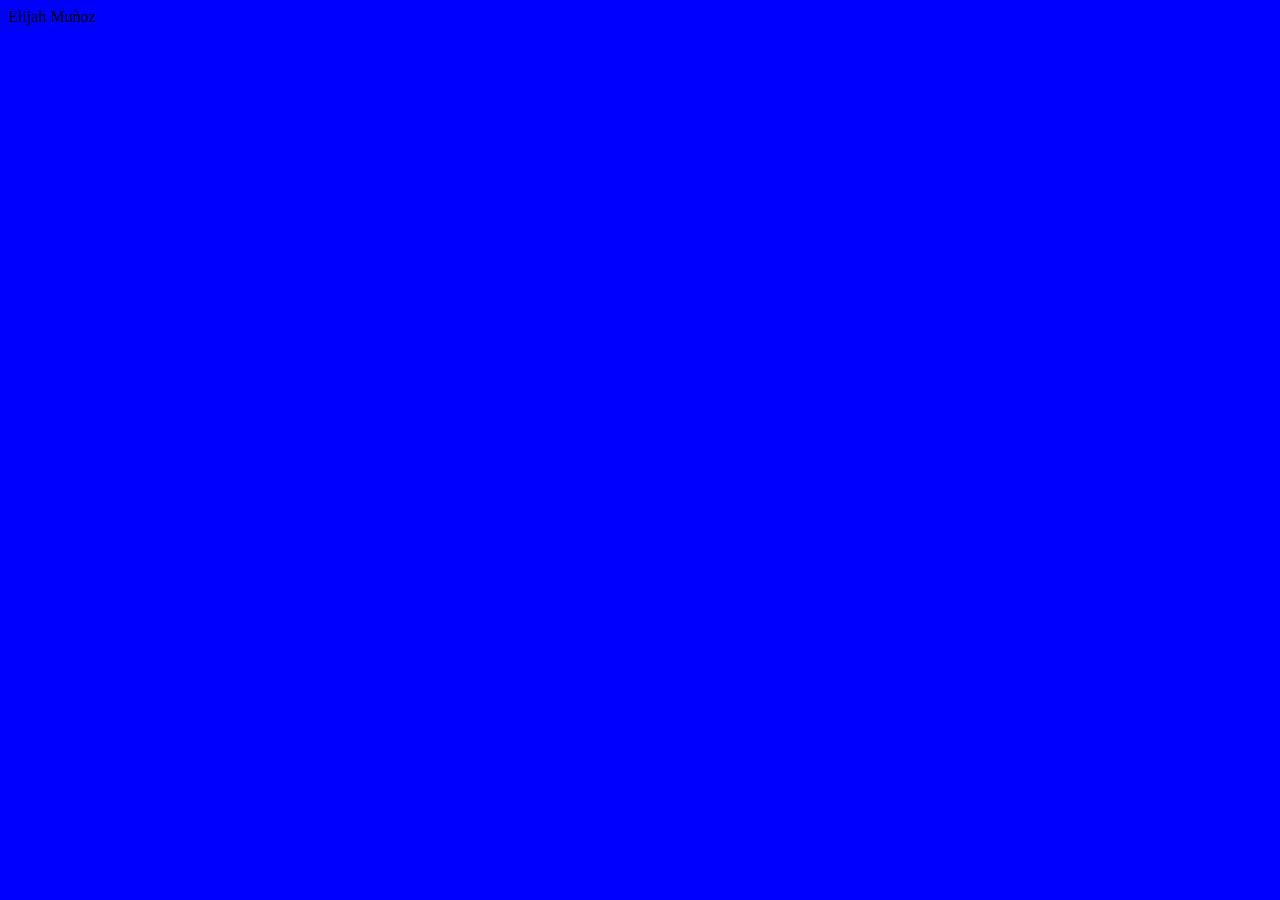
==== week-3/portfolio/index.html @ f7ac16ae "Created asset portfolio directory and index and style files" ====
<!doctype html>
<html lang="en">
  <head>
    <meta charset="UTF-8" />
    <meta name="viewport" content="width=device-width, initial-scale=1.0" />
    <link rel="stylesheet" href="./style.css" />
    <title>Document</title>
  </head>
  <body>
    <header>Elijah Muñoz</header>
  </body>
</html>
---- week-3/portfolio/style.css ----
*{
    background-color: blue; 
}
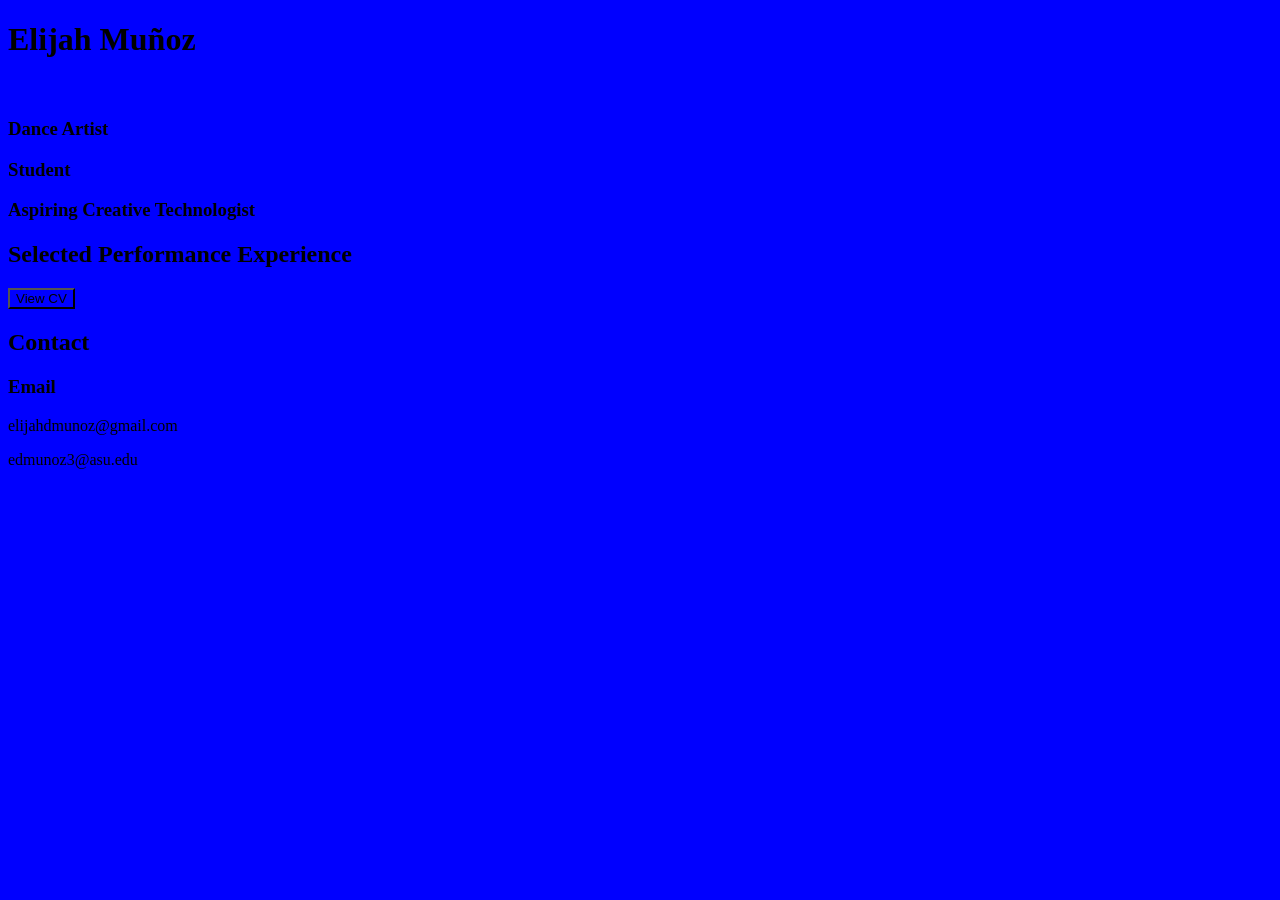
==== commit 3c1437f0: "Created basic HTML skeleton" ====
--- a/week-3/portfolio/index.html
+++ b/week-3/portfolio/index.html
@@ -3,10 +3,61 @@
   <head>
     <meta charset="UTF-8" />
     <meta name="viewport" content="width=device-width, initial-scale=1.0" />
+    <link rel="preconnect" href="https://fonts.googleapis.com" />
+    <link rel="preconnect" href="https://fonts.gstatic.com" crossorigin />
+    <link
+      href="https://fonts.googleapis.com/css2?family=Anek+Latin:wght@100..800&family=Martian+Mono:wght@100..800&display=swap"
+      rel="stylesheet"
+    />
     <link rel="stylesheet" href="./style.css" />
-    <title>Document</title>
+    <title>Elijah Muñoz</title>
   </head>
   <body>
-    <header>Elijah Muñoz</header>
+    <header>
+      <h1>Elijah Muñoz</h1>
+      <div class="social">
+        <div>
+          <img
+            src="./assets/black-white-linkedin-logo-vector_svgstack_com_4091792724215.svg"
+            alt=""
+          />
+          <img
+            src="./assets/black-white-youtube-logo-vector_svgstack_com_4131792724724.svg"
+            alt=""
+          />
+        </div>
+      </div>
+    </header>
+    <div class="headline">
+      <h2></h2>
+      <div class="cards">
+        <div>
+          <h3>Dance Artist</h3>
+        </div>
+        <div>
+          <h3>Student</h3>
+        </div>
+        <div>
+          <h3>Aspiring Creative Technologist</h3>
+        </div>
+      </div>
+    </div>
+
+    <div class="performance">
+      <h2>Selected Performance Experience</h2>
+    </div>
+
+    <div class="cv">
+      <a href="">
+        <button>View CV</button>
+      </a>
+    </div>
+
+    <footer>
+      <h2>Contact</h2>
+      <h3>Email</h3>
+      <p class="email">elijahdmunoz@gmail.com</p>
+      <p class="email">edmunoz3@asu.edu</p>
+    </footer>
   </body>
 </html>
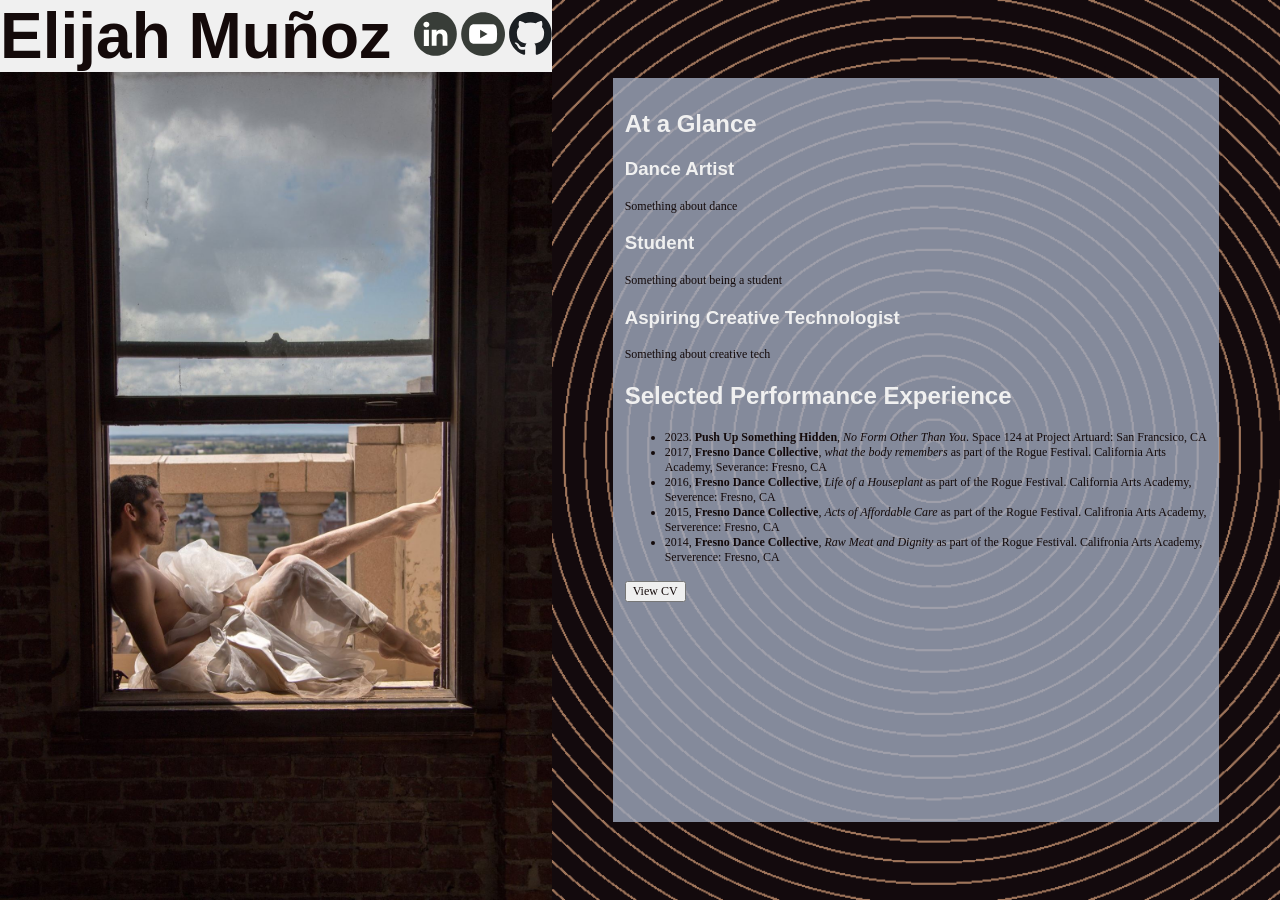
==== commit ebadac16: "Added styling to index and updated basic skeleton content" ====
--- a/week-3/portfolio/index.html
+++ b/week-3/portfolio/index.html
@@ -13,51 +13,109 @@
     <title>Elijah Muñoz</title>
   </head>
   <body>
-    <header>
-      <h1>Elijah Muñoz</h1>
-      <div class="social">
-        <div>
-          <img
-            src="./assets/black-white-linkedin-logo-vector_svgstack_com_4091792724215.svg"
-            alt=""
-          />
-          <img
-            src="./assets/black-white-youtube-logo-vector_svgstack_com_4131792724724.svg"
-            alt=""
-          />
+    <div id="main-container">
+      <aside class="container" id="left-container">
+        <div id="header-bar">
+          <div id="name">
+            <h1>Elijah Muñoz</h1>
+          </div>
+          <!--Open file in new tab reference: https://www.freecodecamp.org/news/how-to-use-html-to-open-link-in-new-tab/-->
+          <div class="icons">
+            <a
+              href="https://www.linkedin.com/in/elijahmunoz/"
+              target="_blank"
+              rel="noopener noreferrer"
+            >
+              <img
+                src="./assets/black-white-linkedin-logo-vector_svgstack_com_4091792724215.svg"
+                alt=""
+              />
+            </a>
+            <a
+              href="https://www.youtube.com/@ElijahMunoz/featured"
+              target="_blank"
+              rel="noopener noreferrer"
+            >
+              <img
+                src="./assets/black-white-youtube-logo-vector_svgstack_com_4131792724724.svg"
+                alt=""
+              />
+            </a>
+            <a
+              href="https://github.com/eldamu"
+              target="_blank"
+              rel="noopener noreferrer"
+            >
+              <img
+                src="./assets/github-logo_svgstack_com_50361793076420.svg"
+                alt=""
+              />
+            </a>
+          </div>
         </div>
-      </div>
-    </header>
-    <div class="headline">
-      <h2></h2>
-      <div class="cards">
-        <div>
-          <h3>Dance Artist</h3>
+        <img src="./assets/MUNOZ-dance-photo.jpeg" alt="" />
+      </aside>
+      <main class="container" id="right-container">
+        <div id="right-main-container">
+          <h2>At a Glance</h2>
+          <div class="cards">
+            <div id="dance">
+              <h3>Dance Artist</h3>
+              <p>Something about dance</p>
+            </div>
+            <div id="student">
+              <h3>Student</h3>
+              <p>Something about being a student</p>
+            </div>
+            <div id="tech">
+              <h3>Aspiring Creative Technologist</h3>
+              <p>Something about creative tech</p>
+            </div>
+          </div>
+          <div id="performance">
+            <h2>Selected Performance Experience</h2>
+            <ul>
+              <li>
+                2023. <strong>Push Up Something Hidden</strong>,
+                <em>No Form Other Than You</em>. Space 124 at Project Artuard:
+                San Francsico, CA
+              </li>
+              <li>
+                2017, <strong>Fresno Dance Collective</strong>,
+                <em>what the body remembers</em>
+                as part of the Rogue Festival. California Arts Academy,
+                Severance: Fresno, CA
+              </li>
+              <li>
+                2016, <strong>Fresno Dance Collective</strong>,
+                <em>Life of a Houseplant</em>
+                as part of the Rogue Festival. California Arts Academy,
+                Severence: Fresno, CA
+              </li>
+              <li>
+                2015, <strong>Fresno Dance Collective</strong>,
+                <em>Acts of Affordable Care</em>
+                as part of the Rogue Festival. Califronia Arts Academy,
+                Serverence: Fresno, CA
+              </li>
+              <li>
+                2014, <strong>Fresno Dance Collective</strong>,
+                <em>Raw Meat and Dignity</em>
+                as part of the Rogue Festival. Califronia Arts Academy,
+                Serverence: Fresno, CA
+              </li>
+            </ul>
+            <!--Open file in new tab reference: https://www.freecodecamp.org/news/how-to-use-html-to-open-link-in-new-tab/-->
+            <a
+              href="./assets/MUNOZ-dance-cv.pdf"
+              target="_blank"
+              rel="noopener noreferrer"
+            >
+              <button>View CV</button>
+            </a>
+          </div>
         </div>
-        <div>
-          <h3>Student</h3>
-        </div>
-        <div>
-          <h3>Aspiring Creative Technologist</h3>
-        </div>
-      </div>
+      </main>
     </div>
-
-    <div class="performance">
-      <h2>Selected Performance Experience</h2>
-    </div>
-
-    <div class="cv">
-      <a href="">
-        <button>View CV</button>
-      </a>
-    </div>
-
-    <footer>
-      <h2>Contact</h2>
-      <h3>Email</h3>
-      <p class="email">elijahdmunoz@gmail.com</p>
-      <p class="email">edmunoz3@asu.edu</p>
-    </footer>
   </body>
 </html>
--- a/week-3/portfolio/style.css
+++ b/week-3/portfolio/style.css
@@ -1,3 +1,107 @@
 *{
-    background-color: blue; 
-}+    --div-color: rgba(160,170,190, 0.8); 
+    --left-div-background: rgb(20,10,10); 
+    --header-text: rgb(240, 240, 240); 
+}
+
+body{
+    margin: 0;
+    overflow: hidden;
+}
+
+h1, h2, h3 { 
+    font-family: "Anek Latin", sans-serif;
+    color: var(--header-text);
+}
+
+p, li, button{ 
+    font-family: "Martian Mono";
+    font-size: 12px;
+    color: var(--left-div-background);
+}
+
+button:hover  {
+    background-color: var(--left-div-background);
+    color: var(--header-text);
+}
+
+#main-container {
+    display: flex;
+    width: 100vw; 
+    height: 100vh;
+}
+
+.container {
+    width: 100vh;
+    height: 100vh;
+}
+
+#left-container {
+    width: 50vw;
+    background-color: var(--left-div-background);
+    display: flex;
+    flex-direction: column;
+    justify-items: center;
+    position: relative;
+}
+
+img {
+    max-width: 100vh;
+    max-height: 92vh; 
+    object-fit: contain;
+}
+
+#header-bar{
+    height: 8vh;
+    position: relative; 
+    display: flex;
+    flex-direction: row; 
+    background-color: var(--header-text);
+    align-items: center;
+    justify-content: space-between;
+}
+
+#name { 
+    color: var(--left-div-background);
+}
+
+#name > h1 { 
+    color: var(--left-div-background);
+    font-size: 4rem;
+}
+.icons { 
+    height: 8vh; 
+    align-content: center;
+    justify-content: center;
+    gap: 1vw;
+}
+
+.icons > a{
+    text-decoration: none; 
+}
+
+.icons > a > img{ 
+    height: 60%;
+}
+
+
+#right-container {
+    background-image: url("./assets/css-pattern-by-magicpattern.png");
+    background-repeat: no-repeat;
+    background-size: cover;
+    display: flex;
+    justify-content: center;
+    align-items: center;
+}
+
+/*Div scroll reference: https://stackoverflow.com/questions/21227287/make-div-scrollable*/
+#right-main-container {
+    width: 80%;
+    height: 80%;
+    background-color: var(--div-color); 
+    padding: 12px;
+    overflow: auto;
+}
+
+
+
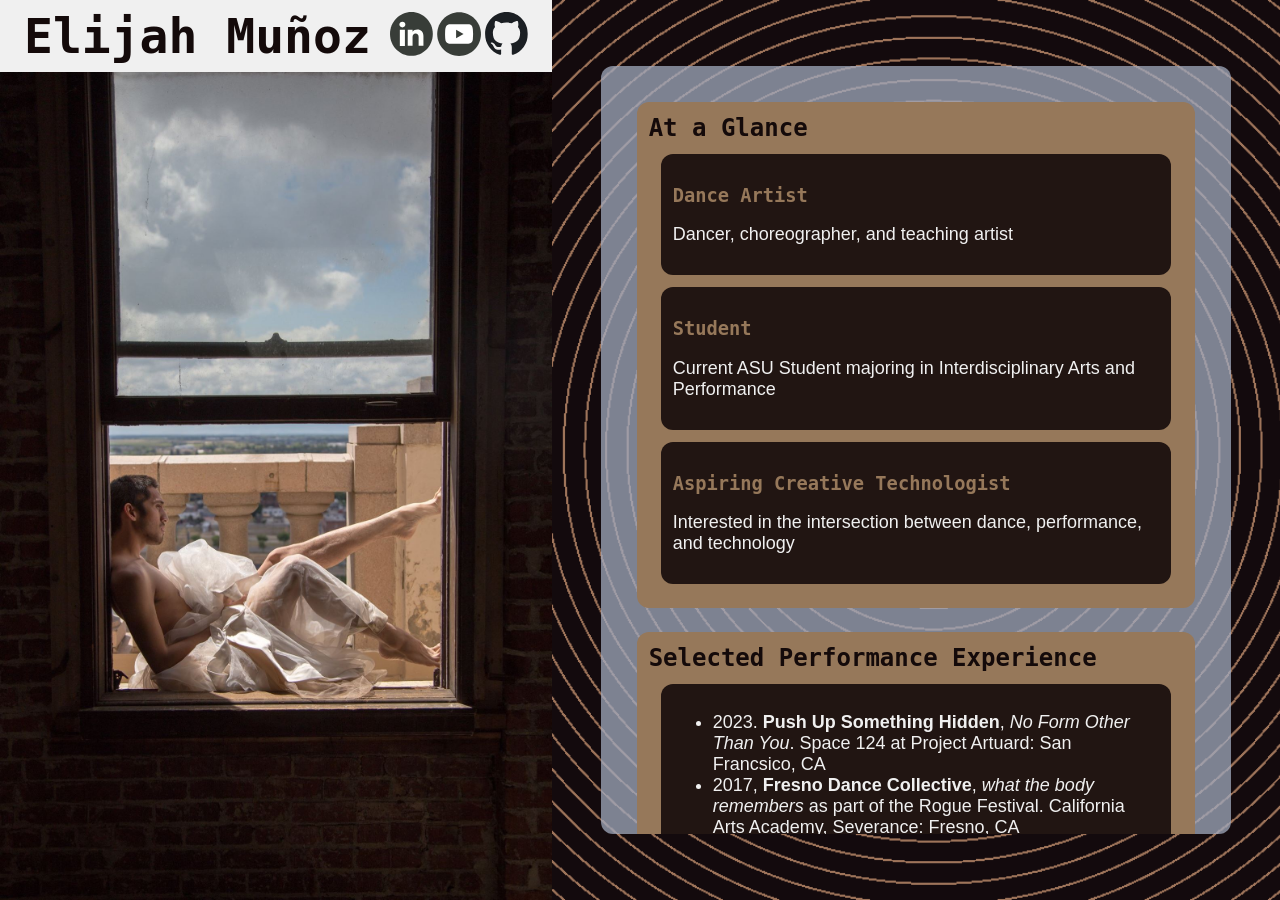
==== commit 8f1064ca: "Created div-cards and card classes" ====
--- a/week-3/portfolio/index.html
+++ b/week-3/portfolio/index.html
@@ -57,54 +57,62 @@
       </aside>
       <main class="container" id="right-container">
         <div id="right-main-container">
-          <h2>At a Glance</h2>
           <div class="cards">
-            <div id="dance">
+            <h2>At a Glance</h2>
+            <div class="div-card" id="dance">
               <h3>Dance Artist</h3>
-              <p>Something about dance</p>
+              <p>Dancer, choreographer, and teaching artist</p>
             </div>
-            <div id="student">
+            <div class="div-card" id="student">
               <h3>Student</h3>
-              <p>Something about being a student</p>
+              <p>
+                Current ASU Student majoring in Interdisciplinary Arts and
+                Performance
+              </p>
             </div>
-            <div id="tech">
+            <div class="div-card" id="tech">
               <h3>Aspiring Creative Technologist</h3>
-              <p>Something about creative tech</p>
+              <p>
+                Interested in the intersection between dance, performance, and
+                technology
+              </p>
             </div>
           </div>
-          <div id="performance">
+          <div class="cards" id="performance">
             <h2>Selected Performance Experience</h2>
-            <ul>
-              <li>
-                2023. <strong>Push Up Something Hidden</strong>,
-                <em>No Form Other Than You</em>. Space 124 at Project Artuard:
-                San Francsico, CA
-              </li>
-              <li>
-                2017, <strong>Fresno Dance Collective</strong>,
-                <em>what the body remembers</em>
-                as part of the Rogue Festival. California Arts Academy,
-                Severance: Fresno, CA
-              </li>
-              <li>
-                2016, <strong>Fresno Dance Collective</strong>,
-                <em>Life of a Houseplant</em>
-                as part of the Rogue Festival. California Arts Academy,
-                Severence: Fresno, CA
-              </li>
-              <li>
-                2015, <strong>Fresno Dance Collective</strong>,
-                <em>Acts of Affordable Care</em>
-                as part of the Rogue Festival. Califronia Arts Academy,
-                Serverence: Fresno, CA
-              </li>
-              <li>
-                2014, <strong>Fresno Dance Collective</strong>,
-                <em>Raw Meat and Dignity</em>
-                as part of the Rogue Festival. Califronia Arts Academy,
-                Serverence: Fresno, CA
-              </li>
-            </ul>
+            <div class="div-card">
+              <ul>
+                <li>
+                  2023. <strong>Push Up Something Hidden</strong>,
+                  <em>No Form Other Than You</em>. Space 124 at Project Artuard:
+                  San Francsico, CA
+                </li>
+                <li>
+                  2017, <strong>Fresno Dance Collective</strong>,
+                  <em>what the body remembers</em>
+                  as part of the Rogue Festival. California Arts Academy,
+                  Severance: Fresno, CA
+                </li>
+                <li>
+                  2016, <strong>Fresno Dance Collective</strong>,
+                  <em>Life of a Houseplant</em>
+                  as part of the Rogue Festival. California Arts Academy,
+                  Severence: Fresno, CA
+                </li>
+                <li>
+                  2015, <strong>Fresno Dance Collective</strong>,
+                  <em>Acts of Affordable Care</em>
+                  as part of the Rogue Festival. Califronia Arts Academy,
+                  Serverence: Fresno, CA
+                </li>
+                <li>
+                  2014, <strong>Fresno Dance Collective</strong>,
+                  <em>Raw Meat and Dignity</em>
+                  as part of the Rogue Festival. Califronia Arts Academy,
+                  Serverence: Fresno, CA
+                </li>
+              </ul>
+            </div>
             <!--Open file in new tab reference: https://www.freecodecamp.org/news/how-to-use-html-to-open-link-in-new-tab/-->
             <a
               href="./assets/MUNOZ-dance-cv.pdf"
@@ -114,6 +122,15 @@
               <button>View CV</button>
             </a>
           </div>
+          <div class="cards" id="contact">
+            <h2>Contact</h2>
+            <div class="div-card">
+              <ul>
+                <li>elijahdmunoz@gmail.com</li>
+                <li>edmunoz3@asu.edu</li>
+              </ul>
+            </div>
+          </div>
         </div>
       </main>
     </div>
--- a/week-3/portfolio/style.css
+++ b/week-3/portfolio/style.css
@@ -1,7 +1,9 @@
 *{
-    --div-color: rgba(160,170,190, 0.8); 
+    --div-color: rgba(160,170,190, 0.75); 
     --left-div-background: rgb(20,10,10); 
+    --card-color: rgba(20,10,10,0.9); 
     --header-text: rgb(240, 240, 240); 
+    --light-brown: rgb(150,120,90); 
 }
 
 body{
@@ -10,19 +12,32 @@
 }
 
 h1, h2, h3 { 
+    font-family: "Martian Mono", monospace;
+    color: var(--left-div-background);
+}
+
+h2 { 
+    margin: 0; 
+}
+
+p, li, button{ 
     font-family: "Anek Latin", sans-serif;
+    font-size: 18px;
+}
+
+p, li { 
     color: var(--header-text);
 }
 
-p, li, button{ 
-    font-family: "Martian Mono";
-    font-size: 12px;
-    color: var(--left-div-background);
+button { 
+    background-color: var(--left-div-background);
+    color: var(--header-text);
+    border-radius:12px;
 }
 
 button:hover  {
-    background-color: var(--left-div-background);
-    color: var(--header-text);
+    background-color: var(--header-text);
+    color: var(--light-brown);
 }
 
 #main-container {
@@ -59,6 +74,8 @@
     background-color: var(--header-text);
     align-items: center;
     justify-content: space-between;
+    padding-left: 24px;
+    padding-right: 24px;
 }
 
 #name { 
@@ -67,8 +84,10 @@
 
 #name > h1 { 
     color: var(--left-div-background);
-    font-size: 4rem;
+    font-size: 3rem;
 }
+
+
 .icons { 
     height: 8vh; 
     align-content: center;
@@ -76,7 +95,7 @@
     gap: 1vw;
 }
 
-.icons > a{
+.icons > a {
     text-decoration: none; 
 }
 
@@ -84,6 +103,30 @@
     height: 60%;
 }
 
+@media screen and (max-width: 1150px){ 
+    #name > h1 {
+        font-size: 2rem;
+    }
+
+     .icons > a > img { 
+        height: 40%;
+    }
+}
+
+@media screen and (max-width: 900px){ 
+    #name > h1 {
+        font-size: 2rem;
+    }
+ .icons > a > img { 
+        height: 30%;
+    }
+}
+
+@media screen and (max-width: 785px){ 
+    #name > h1 {
+        font-size: 1.5rem;
+    }
+}
 
 #right-container {
     background-image: url("./assets/css-pattern-by-magicpattern.png");
@@ -99,9 +142,37 @@
     width: 80%;
     height: 80%;
     background-color: var(--div-color); 
+    display: flex;
+    flex-direction: column;
+    padding: 24px;
+    overflow: auto;
+    position: relative;
+    border-radius: 12px;
+}
+.cards { 
+    background-color: var(--light-brown);
+    margin: 12px;
     padding: 12px;
-    overflow: auto;
+    border-radius: 12px;
 }
 
+.div-card { 
+    background-color: var(--card-color);
+    margin: 12px;
+    padding: 12px;
+    border-radius: 12px;
+}
 
+.div-card > h2, h3 { 
+    color: var(--light-brown);
+}
 
+.div-card > p { 
+    color: var(--header-text); 
+}
+
+#contact >.div-card > ul{ 
+    list-style-type: none;
+    margin: 0; 
+    padding: 0;
+}
